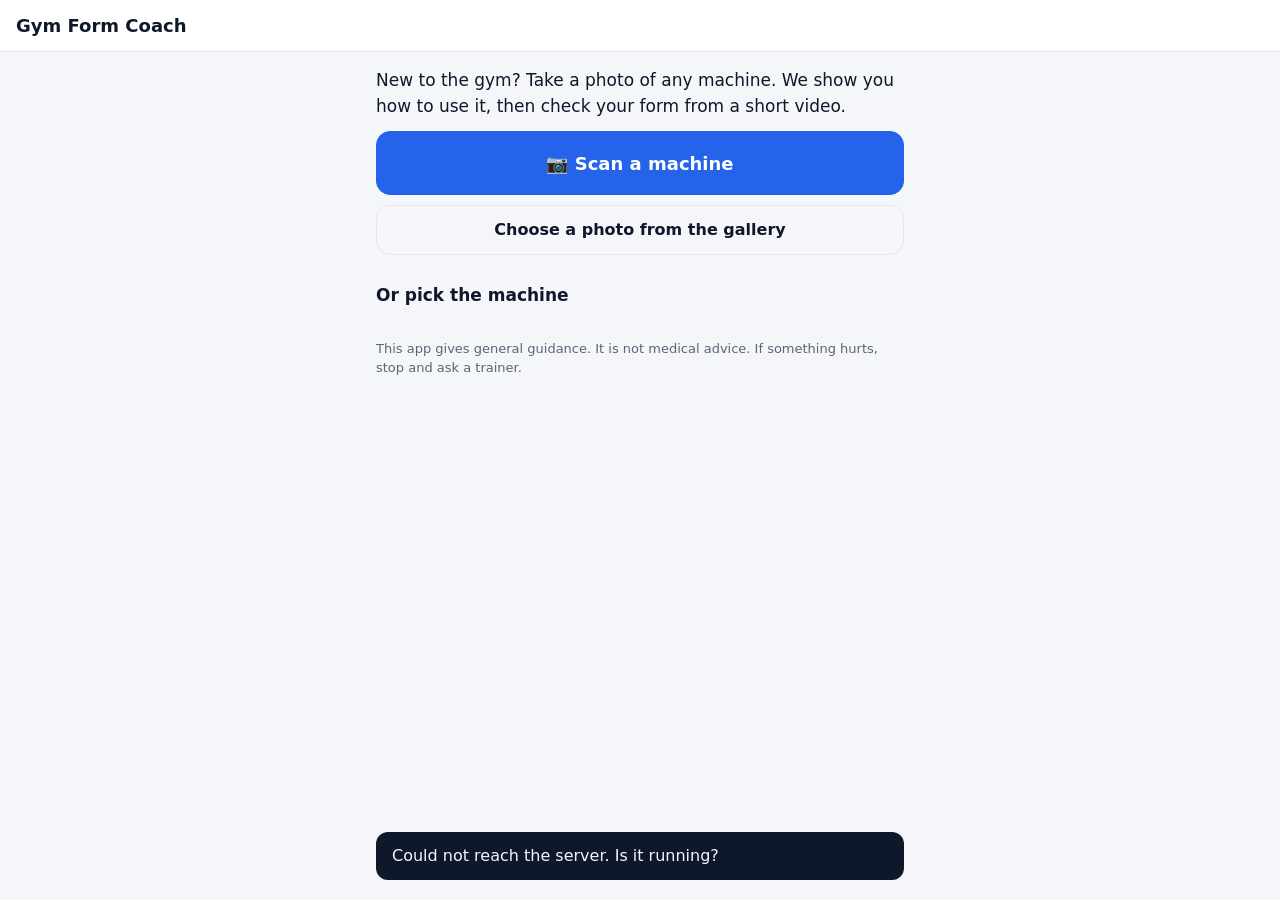
==== frontend/index.html @ 7d07245d "Gym Form Coach prototype: scan a machine, read the guide, check your form A locally hosted web app f" ====
<!doctype html>
<html lang="en">
<head>
  <meta charset="utf-8">
  <meta name="viewport" content="width=device-width, initial-scale=1, viewport-fit=cover">
  <meta name="theme-color" content="#0f172a">
  <title>Gym Form Coach</title>
  <link rel="manifest" href="manifest.webmanifest">
  <link rel="icon" href="icon.svg" type="image/svg+xml">
  <link rel="stylesheet" href="styles.css">
</head>
<body>
  <header class="bar">
    <button id="back" class="icon-btn" aria-label="Back" hidden>←</button>
    <h1 id="title">Gym Form Coach</h1>
    <span id="status" class="status" title="Machine recogniser status"></span>
  </header>

  <!-- Each <section> is one screen. app.js shows one at a time. -->
  <main>
    <section id="screen-home" class="screen">
      <p class="lead">New to the gym? Take a photo of any machine. We show you how to use it, then check your form from a short video.</p>
      <label class="btn primary big">
        📷 Scan a machine
        <input id="photo-input" type="file" accept="image/*" capture="environment" hidden>
      </label>
      <label class="btn ghost">
        Choose a photo from the gallery
        <input id="photo-input-gallery" type="file" accept="image/*" hidden>
      </label>

      <h2>Or pick the machine</h2>
      <div id="machine-grid" class="grid"></div>

      <div id="history-block" hidden>
        <h2>Your last checks</h2>
        <ul id="history" class="history"></ul>
      </div>
      <p class="fine">This app gives general guidance. It is not medical advice. If something hurts, stop and ask a trainer.</p>
    </section>

    <section id="screen-identify" class="screen" hidden>
      <img id="photo-preview" class="preview" alt="Your photo">
      <div id="identify-body"></div>
    </section>

    <section id="screen-guide" class="screen" hidden>
      <div id="guide-body"></div>
    </section>

    <section id="screen-record" class="screen" hidden>
      <div id="record-body"></div>
    </section>

    <section id="screen-progress" class="screen" hidden>
      <div class="center">
        <div class="spinner" aria-hidden="true"></div>
        <h2 id="progress-stage">Uploading your video</h2>
        <div class="track"><div id="progress-fill" class="fill"></div></div>
        <p class="fine">A 20-second video takes about one minute on this computer. Your video is deleted when the check is finished.</p>
      </div>
    </section>

    <section id="screen-result" class="screen" hidden>
      <div id="result-body"></div>
    </section>
  </main>

  <div id="toast" class="toast" role="alert" hidden></div>
  <script src="app.js"></script>
</body>
</html>
---- frontend/styles.css ----
:root {
  --bg: #f4f6fa;
  --card: #ffffff;
  --ink: #0f172a;
  --muted: #5b6577;
  --line: #e2e7ef;
  --brand: #2563eb;
  --brand-ink: #ffffff;
  --good: #15803d;
  --warn: #b45309;
  --bad: #b91c1c;
  --good-bg: #dcfce7;
  --warn-bg: #fef3c7;
  --bad-bg: #fee2e2;
  --radius: 14px;
}
@media (prefers-color-scheme: dark) {
  :root {
    --bg: #0b1220;
    --card: #151e30;
    --ink: #eef2f9;
    --muted: #9aa6ba;
    --line: #26324a;
    --brand: #5b8cff;
    --brand-ink: #0b1220;
    --good: #4ade80;
    --warn: #fbbf24;
    --bad: #f87171;
    --good-bg: #12351f;
    --warn-bg: #3b2c0a;
    --bad-bg: #3f1616;
  }
}

* { box-sizing: border-box; }
html { -webkit-text-size-adjust: 100%; }
body {
  margin: 0;
  background: var(--bg);
  color: var(--ink);
  font: 16px/1.5 system-ui, -apple-system, "Segoe UI", Roboto, sans-serif;
}
main { max-width: 560px; margin: 0 auto; padding: 16px 16px 48px; }
h1 { font-size: 18px; margin: 0; flex: 1; }
h2 { font-size: 17px; margin: 28px 0 10px; }
h3 { font-size: 15px; margin: 0 0 6px; }
p { margin: 0 0 12px; }
ol, ul { margin: 0; padding-left: 22px; }
li { margin-bottom: 6px; }
img { max-width: 100%; display: block; }

.bar {
  position: sticky; top: 0; z-index: 5;
  display: flex; align-items: center; gap: 10px;
  padding: 12px 16px;
  background: var(--card); border-bottom: 1px solid var(--line);
}
.icon-btn {
  border: 0; background: none; color: var(--ink);
  font-size: 22px; line-height: 1; padding: 4px 8px; cursor: pointer; border-radius: 8px;
}
.status { font-size: 12px; color: var(--muted); white-space: nowrap; }
.lead { font-size: 17px; }
.fine { font-size: 13px; color: var(--muted); margin-top: 20px; }
.center { text-align: center; padding-top: 48px; }

.btn {
  display: flex; align-items: center; justify-content: center; gap: 8px;
  width: 100%; min-height: 48px; padding: 12px 16px; margin-bottom: 10px;
  border-radius: var(--radius); border: 1px solid var(--line);
  background: var(--card); color: var(--ink);
  font: inherit; font-weight: 600; text-align: center; cursor: pointer;
}
.btn.primary { background: var(--brand); color: var(--brand-ink); border-color: var(--brand); }
.btn.big { min-height: 64px; font-size: 18px; }
.btn.ghost { background: none; }
.btn[disabled] { opacity: .5; cursor: not-allowed; }
.btn:focus-visible, .icon-btn:focus-visible, .tile:focus-visible { outline: 3px solid var(--brand); outline-offset: 2px; }

.grid { display: grid; grid-template-columns: repeat(2, 1fr); gap: 10px; }
.tile {
  display: flex; flex-direction: column; gap: 4px; align-items: flex-start;
  padding: 12px; min-height: 84px; text-align: left;
  border: 1px solid var(--line); border-radius: var(--radius);
  background: var(--card); color: var(--ink); font: inherit; cursor: pointer;
}
.tile .emoji { font-size: 22px; }
.tile .name { font-weight: 600; font-size: 14px; line-height: 1.3; }

.card {
  background: var(--card); border: 1px solid var(--line); border-radius: var(--radius);
  padding: 14px 16px; margin-bottom: 12px;
}
.card.note { border-left: 4px solid var(--warn); }
.card.safe { border-left: 4px solid var(--bad); }
.tags { display: flex; flex-wrap: wrap; gap: 6px; margin: 8px 0 12px; }
.tag { font-size: 12px; padding: 3px 9px; border-radius: 99px; background: var(--line); color: var(--ink); }
.tabs { display: flex; gap: 8px; margin-bottom: 12px; }
.tabs .btn { margin: 0; min-height: 40px; padding: 8px; font-size: 14px; }
.tabs .btn[aria-pressed="true"] { border-color: var(--brand); color: var(--brand); }

.preview { width: 100%; max-height: 300px; object-fit: contain; border-radius: var(--radius); background: #000; margin-bottom: 14px; }
video.preview { max-height: 360px; }
.candidate { justify-content: space-between; }
.candidate small { font-weight: 400; color: var(--muted); }

.spinner {
  width: 44px; height: 44px; margin: 0 auto 18px; border-radius: 50%;
  border: 4px solid var(--line); border-top-color: var(--brand);
  animation: spin 1s linear infinite;
}
@keyframes spin { to { transform: rotate(360deg); } }
@media (prefers-reduced-motion: reduce) { .spinner { animation-duration: 4s; } }
.track { height: 10px; border-radius: 99px; background: var(--line); overflow: hidden; margin: 14px 0; }
.fill { height: 100%; width: 0; background: var(--brand); transition: width .4s; }

.score-head { display: flex; align-items: center; gap: 16px; }
.ring { flex: none; width: 108px; height: 108px; }
.ring text { font-weight: 700; font-size: 30px; fill: var(--ink); }
.verdict { font-size: 19px; font-weight: 700; margin-bottom: 2px; }
.muted { color: var(--muted); font-size: 14px; }

.meter { margin-bottom: 10px; }
.meter .row { display: flex; justify-content: space-between; font-size: 14px; margin-bottom: 4px; }
.meter .track { height: 8px; margin: 0; }

.reps { display: flex; align-items: flex-end; gap: 6px; height: 96px; overflow-x: auto; padding-top: 4px; }
.rep { flex: 1 0 26px; display: flex; flex-direction: column; justify-content: flex-end; align-items: center; height: 100%; font-size: 11px; color: var(--muted); }
.rep i { display: block; width: 100%; border-radius: 6px 6px 0 0; min-height: 4px; }
.rep b { font-size: 11px; color: var(--ink); }

.issue { border-left: 4px solid var(--warn); }
.issue.high { border-left-color: var(--bad); }
.issue.low { border-left-color: var(--line); }
.issue img { border-radius: 10px; margin: 10px 0; width: 100%; }
.pill { display: inline-block; font-size: 11px; font-weight: 700; padding: 2px 8px; border-radius: 99px; margin-left: 6px; vertical-align: middle; }
.pill.high { background: var(--bad-bg); color: var(--bad); }
.pill.medium { background: var(--warn-bg); color: var(--warn); }
.pill.low { background: var(--line); color: var(--muted); }
.fix { background: var(--good-bg); color: var(--ink); border-radius: 10px; padding: 10px 12px; margin-top: 8px; font-size: 15px; }
.fix b { color: var(--good); }
.ok-list { list-style: none; padding: 0; }
.ok-list li::before { content: "✓ "; color: var(--good); font-weight: 700; }

.chart { width: 100%; height: auto; }
.chart .axis { stroke: var(--line); }
.chart .line { fill: none; stroke: var(--brand); stroke-width: 2; }
.chart .band { fill: var(--brand); opacity: .1; }
.chart text { fill: var(--muted); font-size: 11px; }

.history { list-style: none; padding: 0; }
.history li { display: flex; justify-content: space-between; padding: 10px 0; border-bottom: 1px solid var(--line); font-size: 14px; }

.toast {
  position: fixed; left: 16px; right: 16px; bottom: 20px; max-width: 528px; margin: 0 auto;
  background: var(--ink); color: var(--bg); padding: 12px 16px; border-radius: 12px; z-index: 10;
}
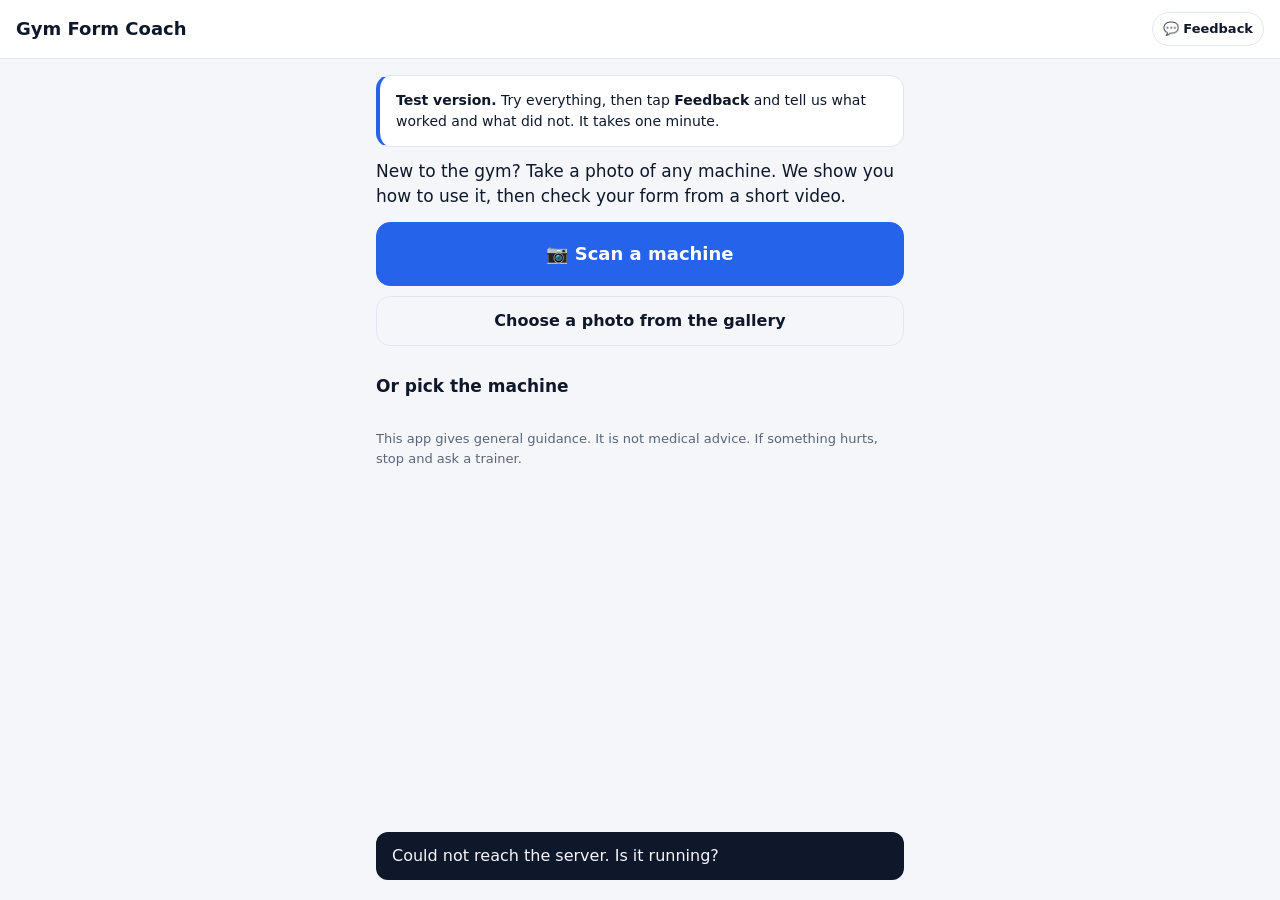
==== commit 4cce0ef6: "Make the prototype ready for testers: filming guide, feedback, hosting and an APK - Before uploading" ====
--- a/frontend/index.html
+++ b/frontend/index.html
@@ -14,11 +14,18 @@
     <button id="back" class="icon-btn" aria-label="Back" hidden>←</button>
     <h1 id="title">Gym Form Coach</h1>
     <span id="status" class="status" title="Machine recogniser status"></span>
+    <button id="feedback-btn" class="chip-btn">💬 Feedback</button>
   </header>
 
   <!-- Each <section> is one screen. app.js shows one at a time. -->
   <main>
     <section id="screen-home" class="screen">
+      <div class="card test-note">
+        <b>Test version.</b> Try everything, then tap <b>Feedback</b> and tell us what worked and what did not. It takes one minute.
+      </div>
+      <div id="offline-note" class="card note" hidden>
+        <b>The checker is offline right now.</b> You can still read every guide. Scanning a machine and checking a video will work again when it is back.
+      </div>
       <p class="lead">New to the gym? Take a photo of any machine. We show you how to use it, then check your form from a short video.</p>
       <label class="btn primary big">
         📷 Scan a machine
@@ -35,6 +42,10 @@
       <div id="history-block" hidden>
         <h2>Your last checks</h2>
         <ul id="history" class="history"></ul>
+      </div>
+      <div id="apk-block" hidden>
+        <h2>Android app</h2>
+        <a class="btn ghost" href="GymFormCoach.apk">⬇ Get the Android app</a>
       </div>
       <p class="fine">This app gives general guidance. It is not medical advice. If something hurts, stop and ask a trainer.</p>
     </section>
@@ -57,8 +68,12 @@
         <div class="spinner" aria-hidden="true"></div>
         <h2 id="progress-stage">Uploading your video</h2>
         <div class="track"><div id="progress-fill" class="fill"></div></div>
-        <p class="fine">A 20-second video takes about one minute on this computer. Your video is deleted when the check is finished.</p>
+        <p class="fine">A 20-second video takes one to two minutes. Keep this page open. If other people are testing at the same time, your video waits in line. Your upload is deleted when the check is finished; the review video we make is kept for one day.</p>
       </div>
+    </section>
+
+    <section id="screen-feedback" class="screen" hidden>
+      <div id="feedback-body"></div>
     </section>
 
     <section id="screen-result" class="screen" hidden>
--- a/frontend/styles.css
+++ b/frontend/styles.css
@@ -101,6 +101,8 @@
 
 .preview { width: 100%; max-height: 300px; object-fit: contain; border-radius: var(--radius); background: #000; margin-bottom: 14px; }
 video.preview { max-height: 360px; }
+video.review { width: 100%; display: block; border-radius: 10px; background: #000; aspect-ratio: 16 / 9; }
+a.btn { text-decoration: none; }
 .candidate { justify-content: space-between; }
 .candidate small { font-weight: 400; color: var(--muted); }
 
@@ -148,6 +150,28 @@
 .chart .band { fill: var(--brand); opacity: .1; }
 .chart text { fill: var(--muted); font-size: 11px; }
 
+.chip-btn {
+  border: 1px solid var(--line); background: none; color: var(--ink); white-space: nowrap;
+  font: inherit; font-size: 13px; font-weight: 600; padding: 6px 10px; border-radius: 99px; cursor: pointer;
+}
+.chip-btn:focus-visible, .star:focus-visible { outline: 3px solid var(--brand); outline-offset: 2px; }
+.card.test-note { border-left: 4px solid var(--brand); font-size: 14px; }
+video.howto { width: 100%; max-height: 70vh; display: block; border-radius: 10px; background: var(--bg); aspect-ratio: 4 / 5; }
+.no-list { list-style: none; padding: 0; }
+.no-list li::before { content: "✕ "; color: var(--bad); font-weight: 700; }
+.stars { display: flex; gap: 4px; }
+.star {
+  flex: 1; min-height: 48px; border: 0; background: none; cursor: pointer; border-radius: 8px;
+  font-size: 34px; line-height: 1; color: var(--muted); opacity: .4;
+}
+.star[aria-pressed="true"] { opacity: 1; }
+.star[aria-pressed="true"] { color: var(--warn); }
+textarea, input[type="text"] {
+  display: block; width: 100%; margin-top: 12px; padding: 10px 12px;
+  border: 1px solid var(--line); border-radius: 10px; background: var(--bg); color: var(--ink); font: inherit;
+}
+textarea { resize: vertical; }
+
 .history { list-style: none; padding: 0; }
 .history li { display: flex; justify-content: space-between; padding: 10px 0; border-bottom: 1px solid var(--line); font-size: 14px; }
 
